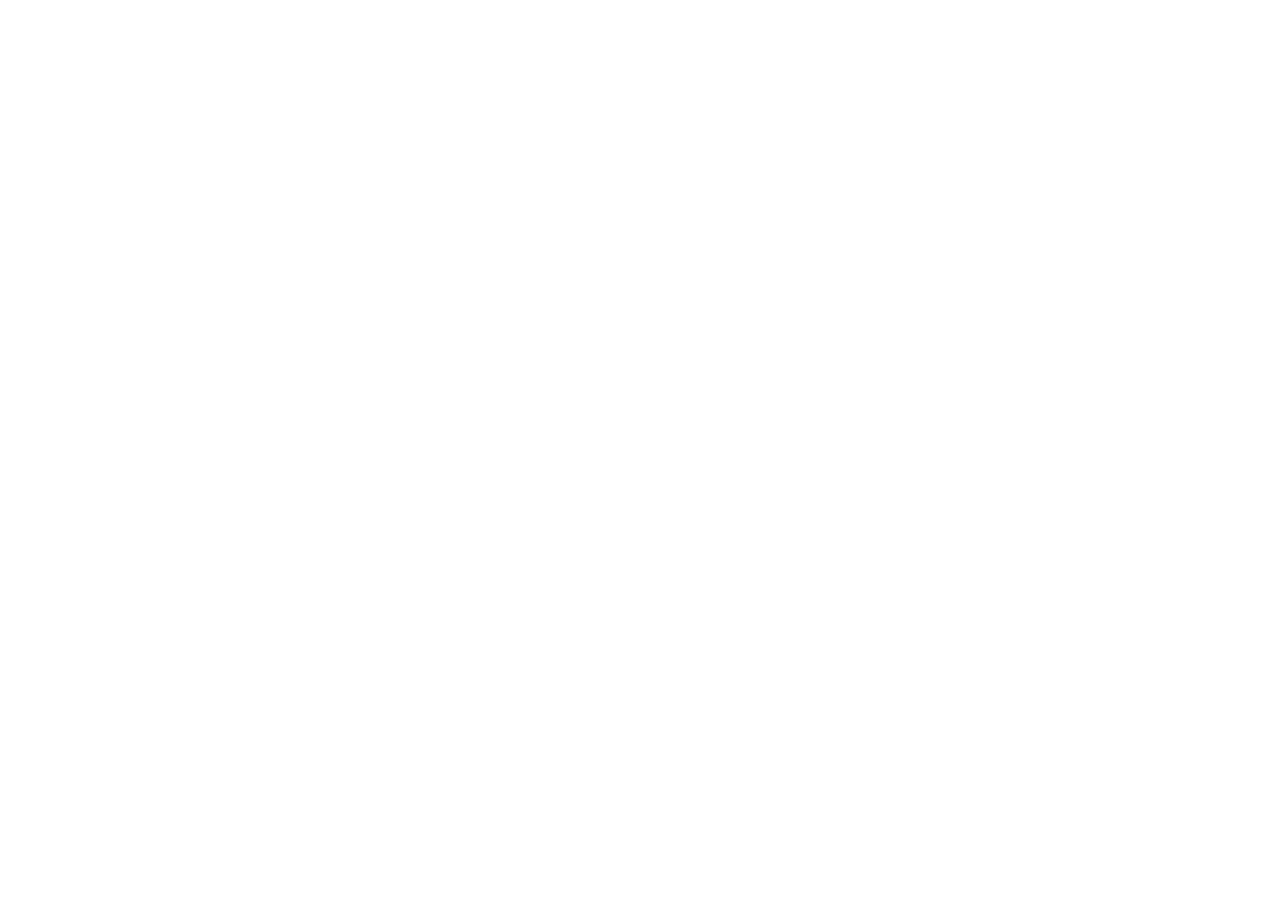
==== index.html @ 2fefc6cb "index . html || style . css || script . js linked" ====
<!DOCTYPE html>
<html lang="en">

<head>
    <meta charset="UTF-8">
    <meta http-equiv="X-UA-Compatible" content="IE=edge">
    <meta name="viewport" content="width=device-width, initial-scale=1.0">
    <link rel="stylesheet" href="style.css">
    <title>Hold Shift and Check Checkboxes</title>
</head>

<body>
    <script src="style.css"></script>
</body>

</html>
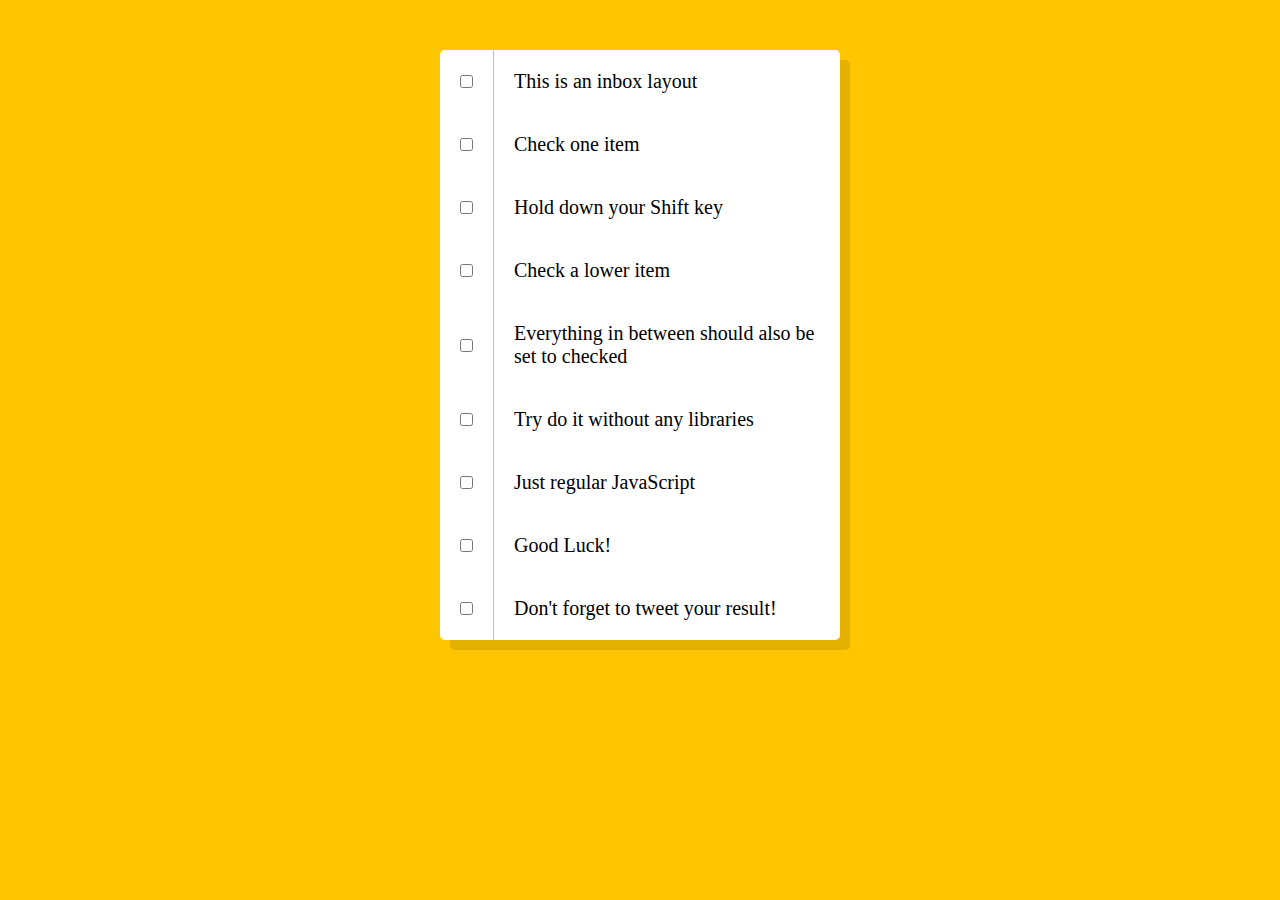
==== commit 17f0af35: "index . html + style . css code completed & added" ====
--- a/index.html
+++ b/index.html
@@ -10,6 +10,45 @@
 </head>
 
 <body>
+    <div class="inbox">
+        <div class="item">
+            <input type="checkbox">
+            <p>This is an inbox layout</p>
+        </div>
+        <div class="item">
+            <input type="checkbox">
+            <p>Check one item</p>
+        </div>
+        <div class="item">
+            <input type="checkbox">
+            <p>Hold down your Shift key</p>
+        </div>
+        <div class="item">
+            <input type="checkbox">
+            <p>Check a lower item</p>
+        </div>
+        <div class="item">
+            <input type="checkbox">
+            <p>Everything in between should also be set to checked</p>
+        </div>
+        <div class="item">
+            <input type="checkbox">
+            <p>Try do it without any libraries</p>
+        </div>
+        <div class="item">
+            <input type="checkbox">
+            <p>Just regular JavaScript</p>
+        </div>
+        <div class="item">
+            <input type="checkbox">
+            <p>Good Luck!</p>
+        </div>
+        <div class="item">
+            <input type="checkbox">
+            <p>Don't forget to tweet your result!</p>
+        </div>
+    </div>
+
     <script src="style.css"></script>
 </body>
 
--- a/style.css
+++ b/style.css
@@ -0,0 +1,47 @@
+html {
+    font-family : sans-serif;
+    background : #ffc600;
+}
+
+
+.inbox {
+    max-width : 400px;
+    margin : 50px auto;
+    background : white;
+    border-radius : 5px;
+    box-shadow : 10px 10px 0 rgba(0, 0, 0, 0.1);
+}
+
+
+.item {
+    display : flex;
+    align-items : center;
+}
+
+
+.item:last-child {
+    border-bottom : 0;
+}
+
+
+input:checked + p {
+    text-decoration : line-through 4px solid red ;
+}
+
+
+input[type='checkbox'] {
+    margin : 20px;
+    cursor: pointer;
+}
+
+
+p {
+    margin : 0;
+    padding : 20px;
+    transition : background 0.5s;
+    flex : 1;
+    font-family : 'helvetica neue';
+    font-size : 20px;
+    font-weight : 200;
+    border-left : 1px solid #ffc600;
+}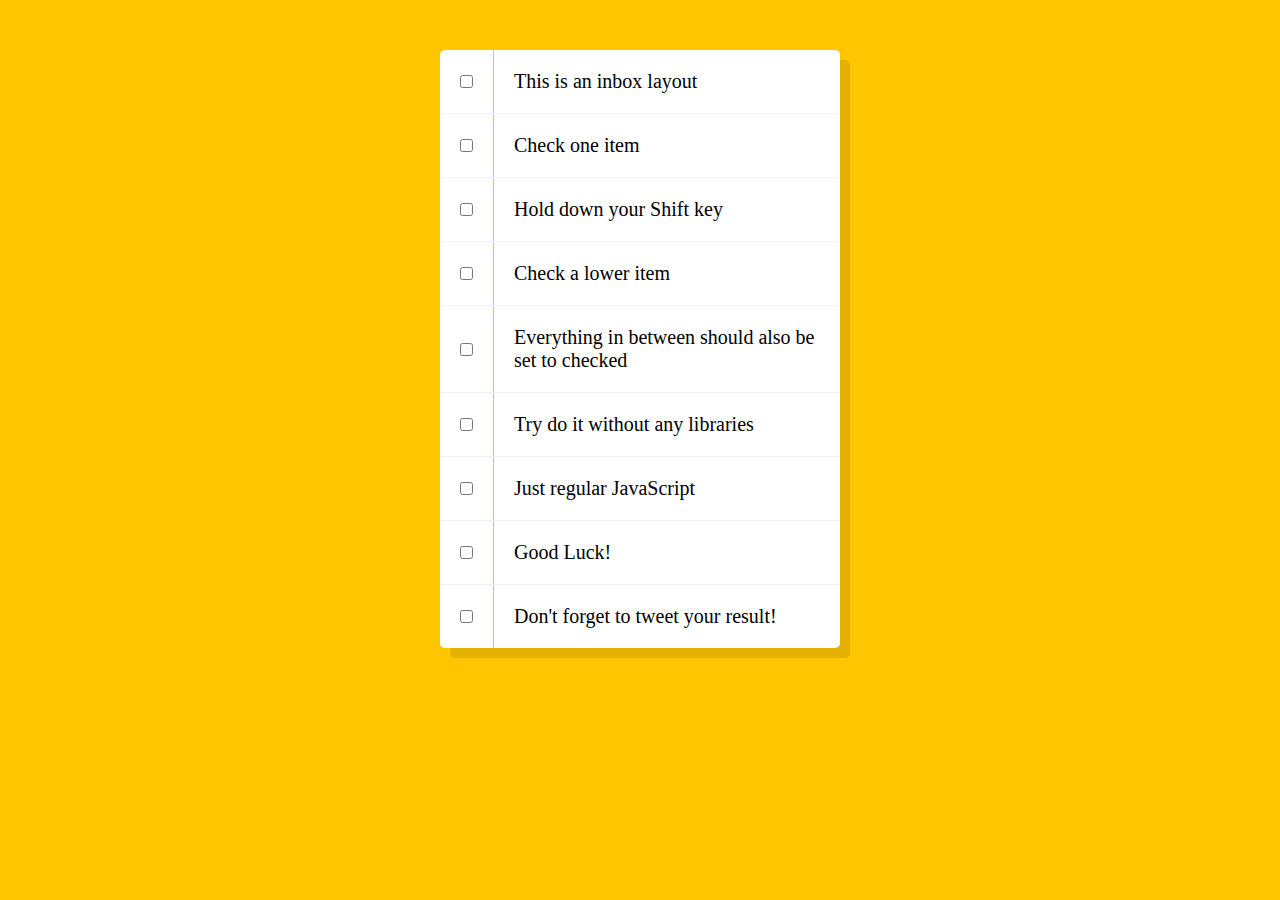
==== commit 7ef6be80: "Code completed and added" ====
--- a/index.html
+++ b/index.html
@@ -10,6 +10,11 @@
 </head>
 
 <body>
+    <!-- The following is a common layout you would see in an email client.
+
+    When a user clicks a checkbox, holds Shift, and then clicks another checkbox a few 
+    rows down, all the checkboxes in-between those two checkboxes should be checked. -->
+
     <div class="inbox">
         <div class="item">
             <input type="checkbox">
@@ -49,7 +54,7 @@
         </div>
     </div>
 
-    <script src="style.css"></script>
+    <script src="script.js"></script>
 </body>
 
 </html>--- a/style.css
+++ b/style.css
@@ -16,6 +16,7 @@
 .item {
     display : flex;
     align-items : center;
+    border-bottom : 1.5px solid #F1F1F1;
 }
 
 
@@ -25,13 +26,13 @@
 
 
 input:checked + p {
-    text-decoration : line-through 4px solid red ;
+    text-decoration : line-through 4px solid red;
 }
 
 
-input[type='checkbox'] {
+input[type="checkbox"] {
     margin : 20px;
-    cursor: pointer;
+    cursor : pointer;
 }
 
 
